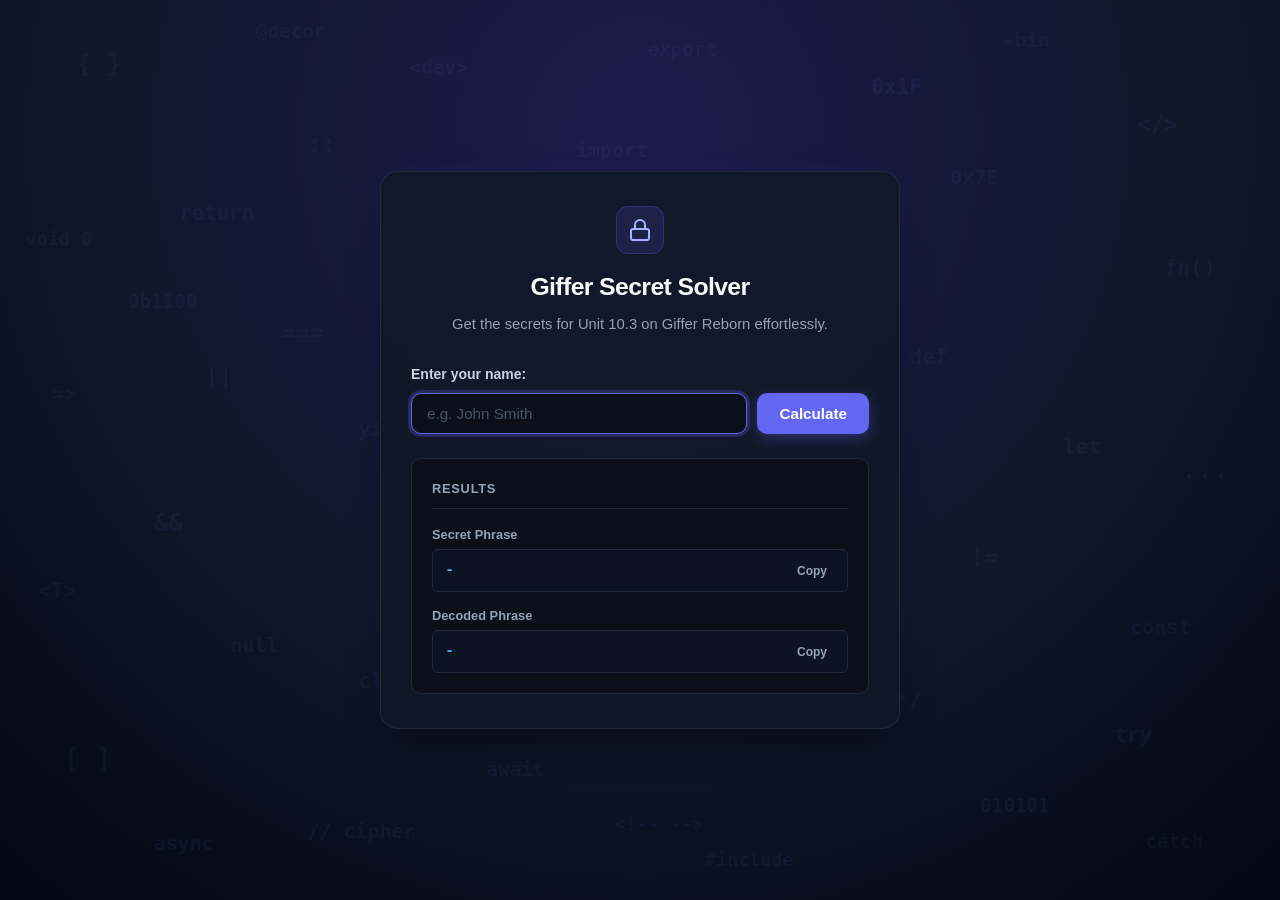
==== index.html @ 65e67128 "Initial commit" ====
<!DOCTYPE html>
<html lang="en">
<head>
    <meta charset="UTF-8">
    <meta name="viewport" content="width=device-width, initial-scale=1.0">
    <title>Giffer Secret Solver</title>
    <link rel="stylesheet" href="style.css">
</head>
<body>
    <div class="code-bg" aria-hidden="true">
        <span class="code-symbol symbol-1">{ }</span>
        <span class="code-symbol symbol-2">&lt;/&gt;</span>
        <span class="code-symbol symbol-3">[ ]</span>
        <span class="code-symbol symbol-4">const</span>
        <span class="code-symbol symbol-5">=&gt;</span>
        <span class="code-symbol symbol-6">010101</span>
        <span class="code-symbol symbol-7">0x1F</span>
        <span class="code-symbol symbol-8">// cipher</span>
        <span class="code-symbol symbol-9">fn()</span>
        <span class="code-symbol symbol-10">&amp;&amp;</span>
        <span class="code-symbol symbol-11">/* */</span>
        <span class="code-symbol symbol-12">&lt;dev&gt;</span>
        <span class="code-symbol symbol-13">return</span>
        <span class="code-symbol symbol-14">===</span>
        <span class="code-symbol symbol-15">0x7E</span>
        <span class="code-symbol symbol-16">let</span>
        <span class="code-symbol symbol-17">!=</span>
        <span class="code-symbol symbol-18">async</span>
        <span class="code-symbol symbol-19">await</span>
        <span class="code-symbol symbol-20">import</span>
        <span class="code-symbol symbol-21">export</span>
        <span class="code-symbol symbol-22">#include</span>
        <span class="code-symbol symbol-23">def</span>
        <span class="code-symbol symbol-24">null</span>
        <span class="code-symbol symbol-25">void 0</span>
        <span class="code-symbol symbol-26">::</span>
        <span class="code-symbol symbol-27">...</span>
        <span class="code-symbol symbol-28">0b1100</span>
        <span class="code-symbol symbol-29">&lt;T&gt;</span>
        <span class="code-symbol symbol-30">try</span>
        <span class="code-symbol symbol-31">catch</span>
        <span class="code-symbol symbol-32">||</span>
        <span class="code-symbol symbol-33">ptr*</span>
        <span class="code-symbol symbol-34">hash()</span>
        <span class="code-symbol symbol-35">class</span>
        <span class="code-symbol symbol-36">@decor</span>
        <span class="code-symbol symbol-37">yield</span>
        <span class="code-symbol symbol-38">&lt;!-- --&gt;</span>
        <span class="code-symbol symbol-39">~bin</span>
        <span class="code-symbol symbol-40">0xFF</span>
    </div>

    <div class="container">
        <div class="header">
            <div class="header-icon">
                <svg width="24" height="24" viewBox="0 0 24 24" fill="none" stroke="currentColor" stroke-width="2" stroke-linecap="round" stroke-linejoin="round">
                    <rect x="3" y="11" width="18" height="11" rx="2" ry="2"></rect>
                    <path d="M7 11V7a5 5 0 0 1 10 0v4"></path>
                </svg>
            </div>
            <h2>Giffer Secret Solver</h2>
            <p>Get the secrets for Unit 10.3 on Giffer Reborn effortlessly.</p>
        </div>

        <div class="form-group">
            <label for="userInput">Enter your name:</label>
            <div class="input-row">
                <input id="userInput" type="text" placeholder="e.g. John Smith" autocomplete="off" autofocus>
                <button id="submitButton" type="button">Calculate</button>
            </div>
        </div>

        <div class="results" id="outputArea">
            <div class="results-header">
                <h3>Results</h3>
            </div>
            <div class="result-item">
                <span class="result-label">Secret Phrase</span>
                <div class="result-box">
                    <span class="result-value" id="secretPhrase">-</span>
                    <button class="copy-btn" type="button" title="Copy to clipboard" onclick="copyText('secretPhrase', this)">Copy</button>
                </div>
            </div>
            <div class="result-item">
                <span class="result-label">Decoded Phrase</span>
                <div class="result-box">
                    <span class="result-value" id="decodedPhrase">-</span>
                    <button class="copy-btn" type="button" title="Copy to clipboard" onclick="copyText('decodedPhrase', this)">Copy</button>
                </div>
            </div>
        </div>
    </div>

    <script>
        const phrases = [
            "BRIGHTDAYSCOMETHFAST",
            "LOVELIVESINYOURHEART",
            "KINDNESSISALWAYSCOOL",
            "YOURBESTISGOODENOUGH",
            "DREAMSNEEDDAILYGRIND",
            "COURAGEMAKESTRUTHFUL",
            "HAPPYHEARTSHAREAMORE",
            "GRATEFULFORSMALLACTS",
            "BELIEVEINYOUROWNWAYS",
            "LAUGHTERISEVERYWHERE",
            "JOYFOUNDINEVERYTHING",
            "SUCCESSISINSIDEOFALL",
            "YESTODAYISYOURCHANCE",
            "LISTENANDGROWDAILYOK",
            "PEACESTARTSWITHINYOU",
            "FRIENDSAREGOLDENLOVE",
            "THINKSOMETHINGGOODOK",
            "POSITIVITYHELPSUSALL",
            "MAYSUNSHINEFOLLOWYOU",
            "ADVENTUREAWAITYOUNOW",
            "BETHELIGHTYOUWISHTOC",
            "SMALLACTSMEANTHEMOST",
        ];

        function toHash(string) {
            let hash = 0;

            if (string.length == 0) return hash;

            for (let i = 0; i < string.length; i++) {
                let char = string.charCodeAt(i);
                hash = ((hash << 5) - hash) + char;
                hash = hash & hash;
            }

            return hash;
        }

        function getShiftValues(passphrase) {
            return passphrase.split('').map(char => char.charCodeAt(0) - 'A'.charCodeAt(0));
        }

        function decodeWord(encodedWord, passphrase) {
            const shifts = getShiftValues(passphrase);
            return encodedWord.split('').map((char, index) => {
                const shift = shifts[index % shifts.length];
                const newCharCode = ((char.charCodeAt(0) - 'A'.charCodeAt(0) - shift + 26) % 26) + 'A'.charCodeAt(0);
                return String.fromCharCode(newCharCode);
            }).join('');
        }

        function encodeWord(word, passphrase) {
            const shifts = getShiftValues(passphrase);
            return word.split('').map((char, index) => {
                const shift = shifts[index % shifts.length];
                const newCharCode = ((char.charCodeAt(0) - 'A'.charCodeAt(0) + shift) % 26) + 'A'.charCodeAt(0);
                return String.fromCharCode(newCharCode);
            }).join('');
        }

        function phraseForName(name) {
            return phrases[Math.abs(toHash(name) % phrases.length)];
        }

        const inputField = document.getElementById('userInput');
        const submitButton = document.getElementById('submitButton');

        const secretPhrase = document.getElementById('secretPhrase');
        const decodedPhrase = document.getElementById('decodedPhrase');

        function calculate() {
            const name = inputField.value;

            const selectedPhrase = phraseForName(name);

            secretPhrase.textContent = encodeWord(selectedPhrase.toUpperCase(), name.toUpperCase());
            decodedPhrase.textContent = selectedPhrase.toUpperCase();
        }

        submitButton.addEventListener('click', calculate);

        inputField.addEventListener('keydown', function(event) {
            if (event.key === 'Enter') {
                calculate();
            }
        });

        function copyText(elementId, btnElement) {
            const text = document.getElementById(elementId).textContent;
            if (text && text !== '-') {
                navigator.clipboard.writeText(text).then(() => {
                    const originalText = btnElement.textContent;
                    btnElement.textContent = 'Copied!';
                    btnElement.style.color = '#34d399';
                    setTimeout(() => {
                        btnElement.textContent = originalText;
                        btnElement.style.color = '';
                    }, 1500);
                }).catch(() => {
                    // Fallback if clipboard API fails
                    const temp = document.createElement('textarea');
                    temp.value = text;
                    document.body.appendChild(temp);
                    temp.select();
                    document.execCommand('copy');
                    document.body.removeChild(temp);

                    const originalText = btnElement.textContent;
                    btnElement.textContent = 'Copied!';
                    btnElement.style.color = '#34d399';
                    setTimeout(() => {
                        btnElement.textContent = originalText;
                        btnElement.style.color = '';
                    }, 1500);
                });
            }
        }
    </script>
</body>
</html>
---- style.css ----
:root {
    --primary: #6366f1;
    --primary-hover: #4f46e5;
    --primary-light: rgba(99, 102, 241, 0.15);
    --bg-gradient: radial-gradient(circle at 50% 15%, #1e1b4b 0%, #0f172a 55%, #030712 100%);
    --card-bg: rgba(17, 24, 39, 0.88);
    --card-border: rgba(255, 255, 255, 0.08);
    --text-main: #f8fafc;
    --text-muted: #94a3b8;
    --border-color: #1e293b;
    --border-focus: #6366f1;
    --input-bg: #0b0f19;
    --result-bg: #0b0f19;
    --result-val: #38bdf8;
    --radius-lg: 18px;
    --radius-md: 10px;
    --radius-sm: 6px;
    --shadow: 0 20px 40px -15px rgba(0, 0, 0, 0.7), 0 0 25px rgba(99, 102, 241, 0.08);
}

* {
    box-sizing: border-box;
    margin: 0;
    padding: 0;
}

body {
    font-family: -apple-system, BlinkMacSystemFont, "Segoe UI", Roboto, "Helvetica Neue", Arial, sans-serif;
    background: #030712;
    background-image: var(--bg-gradient);
    background-attachment: fixed;
    color: var(--text-main);
    min-height: 100vh;
    display: flex;
    align-items: center;
    justify-content: center;
    padding: 24px 16px;
    line-height: 1.5;
    position: relative;
    overflow-x: hidden;
}

/* Background floating code symbols */
.code-bg {
    position: fixed;
    inset: 0;
    pointer-events: none;
    overflow: hidden;
    z-index: 0;
}

.code-symbol {
    position: absolute;
    font-family: ui-monospace, SFMono-Regular, Menlo, Monaco, Consolas, monospace;
    font-weight: 700;
    color: #818cf8;
    opacity: 0.06;
    user-select: none;
    animation: floatSymbol ease-in-out infinite alternate;
}

/* Dense distributed background symbol coordinates and sizing */
.symbol-1  { top: 5%;  left: 6%;   font-size: 1.55rem; animation-duration: 14s; }
.symbol-2  { top: 12%; right: 8%;  font-size: 1.40rem; animation-duration: 18s; animation-delay: -3s; }
.symbol-3  { top: 82%; left: 5%;   font-size: 1.65rem; animation-duration: 16s; animation-delay: -5s; }
.symbol-4  { top: 68%; right: 7%;  font-size: 1.25rem; animation-duration: 20s; animation-delay: -2s; }
.symbol-5  { top: 42%; left: 4%;   font-size: 1.35rem; animation-duration: 15s; animation-delay: -7s; }
.symbol-6  { top: 88%; right: 18%; font-size: 1.20rem; animation-duration: 19s; animation-delay: -4s; }
.symbol-7  { top: 8%;  right: 28%; font-size: 1.30rem; animation-duration: 17s; animation-delay: -8s; }
.symbol-8  { bottom: 6%; left: 24%; font-size: 1.25rem; animation-duration: 22s; animation-delay: -1s; }
.symbol-9  { top: 28%; right: 5%;  font-size: 1.35rem; animation-duration: 16s; animation-delay: -6s; }
.symbol-10 { top: 56%; left: 12%; font-size: 1.55rem; animation-duration: 21s; animation-delay: -9s; }
.symbol-11 { top: 76%; right: 28%; font-size: 1.45rem; animation-duration: 15s; animation-delay: -3s; }
.symbol-12 { top: 6%;  left: 32%; font-size: 1.20rem; animation-duration: 18s; animation-delay: -11s; }
.symbol-13 { top: 22%; left: 14%; font-size: 1.30rem; animation-duration: 16s; animation-delay: -4s; }
.symbol-14 { top: 35%; left: 22%; font-size: 1.45rem; animation-duration: 23s; animation-delay: -8s; }
.symbol-15 { top: 18%; right: 22%; font-size: 1.25rem; animation-duration: 17s; animation-delay: -12s; }
.symbol-16 { top: 48%; right: 14%; font-size: 1.30rem; animation-duration: 14s; animation-delay: -1s; }
.symbol-17 { top: 60%; right: 22%; font-size: 1.45rem; animation-duration: 19s; animation-delay: -10s; }
.symbol-18 { top: 92%; left: 12%; font-size: 1.25rem; animation-duration: 24s; animation-delay: -6s; }
.symbol-19 { top: 84%; left: 38%; font-size: 1.20rem; animation-duration: 15s; animation-delay: -13s; }
.symbol-20 { top: 15%; left: 45%; font-size: 1.25rem; animation-duration: 21s; animation-delay: -2s; }
.symbol-21 { top: 4%;  right: 44%; font-size: 1.20rem; animation-duration: 18s; animation-delay: -9s; }
.symbol-22 { top: 94%; right: 38%; font-size: 1.15rem; animation-duration: 20s; animation-delay: -15s; }
.symbol-23 { top: 38%; right: 26%; font-size: 1.30rem; animation-duration: 13s; animation-delay: -5s; }
.symbol-24 { top: 70%; left: 18%; font-size: 1.25rem; animation-duration: 22s; animation-delay: -7s; }
.symbol-25 { top: 25%; left: 2%;  font-size: 1.15rem; animation-duration: 17s; animation-delay: -14s; }
.symbol-26 { top: 14%; left: 24%; font-size: 1.50rem; animation-duration: 19s; animation-delay: -3s; }
.symbol-27 { top: 50%; right: 4%;  font-size: 1.65rem; animation-duration: 16s; animation-delay: -11s; }
.symbol-28 { top: 32%; left: 10%; font-size: 1.20rem; animation-duration: 25s; animation-delay: -16s; }
.symbol-29 { top: 64%; left: 3%;  font-size: 1.30rem; animation-duration: 14s; animation-delay: -8s; }
.symbol-30 { top: 80%; right: 10%; font-size: 1.30rem; animation-duration: 18s; animation-delay: -2s; }
.symbol-31 { top: 92%; right: 6%;  font-size: 1.20rem; animation-duration: 20s; animation-delay: -12s; }
.symbol-32 { top: 40%; left: 16%; font-size: 1.45rem; animation-duration: 15s; animation-delay: -4s; }
.symbol-33 { top: 22%; right: 35%; font-size: 1.20rem; animation-duration: 21s; animation-delay: -10s; }
.symbol-34 { top: 58%; right: 32%; font-size: 1.25rem; animation-duration: 19s; animation-delay: -5s; }
.symbol-35 { top: 74%; left: 28%; font-size: 1.30rem; animation-duration: 17s; animation-delay: -1s; }
.symbol-36 { top: 2%;  left: 20%; font-size: 1.20rem; animation-duration: 22s; animation-delay: -13s; }
.symbol-37 { top: 46%; left: 28%; font-size: 1.25rem; animation-duration: 16s; animation-delay: -7s; }
.symbol-38 { top: 90%; left: 48%; font-size: 1.15rem; animation-duration: 23s; animation-delay: -14s; }
.symbol-39 { top: 3%;  right: 18%; font-size: 1.20rem; animation-duration: 18s; animation-delay: -6s; }
.symbol-40 { top: 62%; right: 40%; font-size: 1.30rem; animation-duration: 15s; animation-delay: -9s; }

@keyframes floatSymbol {
    0% {
        transform: translateY(0px) rotate(0deg) scale(1);
        opacity: 0.04;
    }
    50% {
        opacity: 0.08;
    }
    100% {
        transform: translateY(-18px) rotate(5deg) scale(1.05);
        opacity: 0.04;
    }
}

.container {
    width: 100%;
    max-width: 520px;
    background: var(--card-bg);
    backdrop-filter: blur(12px);
    -webkit-backdrop-filter: blur(12px);
    border-radius: var(--radius-lg);
    box-shadow: var(--shadow);
    border: 1px solid var(--card-border);
    padding: 34px 30px;
    position: relative;
    z-index: 1;
    animation: fadeIn 0.4s ease-out;
}

@keyframes fadeIn {
    from {
        opacity: 0;
        transform: translateY(10px);
    }
    to {
        opacity: 1;
        transform: translateY(0);
    }
}

.header {
    text-align: center;
    margin-bottom: 28px;
}

.header-icon {
    display: inline-flex;
    align-items: center;
    justify-content: center;
    width: 48px;
    height: 48px;
    background: var(--primary-light);
    color: #a5b4fc;
    border: 1px solid rgba(99, 102, 241, 0.25);
    border-radius: 12px;
    margin-bottom: 14px;
}

.header h2 {
    font-size: 1.55rem;
    font-weight: 700;
    color: var(--text-main);
    letter-spacing: -0.025em;
    margin-bottom: 8px;
}

.header p {
    color: var(--text-muted);
    font-size: 0.925rem;
    line-height: 1.55;
}

.form-group {
    margin-bottom: 24px;
}

label {
    display: block;
    font-size: 0.875rem;
    font-weight: 600;
    color: #cbd5e1;
    margin-bottom: 8px;
}

.input-row {
    display: flex;
    gap: 10px;
}

input[type="text"] {
    flex: 1;
    padding: 11px 15px;
    background-color: var(--input-bg);
    border: 1.5px solid var(--border-color);
    border-radius: var(--radius-md);
    font-size: 0.95rem;
    color: var(--text-main);
    transition: border-color 0.2s, box-shadow 0.2s;
    outline: none;
}

input[type="text"]::placeholder {
    color: #475569;
}

input[type="text"]:focus {
    border-color: var(--border-focus);
    box-shadow: 0 0 0 3px rgba(99, 102, 241, 0.25);
}

button#submitButton {
    padding: 11px 22px;
    background: var(--primary);
    color: #ffffff;
    border: none;
    border-radius: var(--radius-md);
    font-size: 0.95rem;
    font-weight: 600;
    cursor: pointer;
    transition: background-color 0.2s, transform 0.1s, box-shadow 0.2s;
    display: inline-flex;
    align-items: center;
    justify-content: center;
    white-space: nowrap;
    box-shadow: 0 4px 14px rgba(99, 102, 241, 0.35);
}

button#submitButton:hover {
    background: var(--primary-hover);
    box-shadow: 0 6px 18px rgba(99, 102, 241, 0.45);
}

button#submitButton:active {
    transform: scale(0.98);
}

.results {
    background: var(--result-bg);
    border: 1px solid var(--border-color);
    border-radius: var(--radius-md);
    padding: 20px;
    transition: all 0.3s ease;
}

.results-header {
    display: flex;
    align-items: center;
    justify-content: space-between;
    margin-bottom: 16px;
    padding-bottom: 10px;
    border-bottom: 1px solid var(--border-color);
}

.results h3 {
    font-size: 0.8rem;
    text-transform: uppercase;
    letter-spacing: 0.06em;
    color: var(--text-muted);
    font-weight: 700;
}

.result-item {
    margin-bottom: 14px;
}

.result-item:last-child {
    margin-bottom: 0;
}

.result-label {
    display: block;
    font-size: 0.8rem;
    font-weight: 600;
    color: #94a3b8;
    margin-bottom: 5px;
}

.result-box {
    display: flex;
    align-items: center;
    justify-content: space-between;
    background: rgba(15, 23, 42, 0.6);
    border: 1px solid var(--border-color);
    border-radius: var(--radius-sm);
    padding: 9px 12px;
    min-height: 42px;
    gap: 8px;
}

.result-value {
    font-family: ui-monospace, SFMono-Regular, Menlo, Monaco, Consolas, "Liberation Mono", "Courier New", monospace;
    font-size: 0.95rem;
    font-weight: 600;
    color: var(--result-val);
    word-break: break-all;
    letter-spacing: 0.03em;
}

.copy-btn {
    background: transparent;
    border: none;
    color: var(--text-muted);
    cursor: pointer;
    padding: 4px 8px;
    border-radius: var(--radius-sm);
    font-size: 0.75rem;
    font-weight: 600;
    transition: all 0.15s ease;
    display: inline-flex;
    align-items: center;
    gap: 4px;
    flex-shrink: 0;
}

.copy-btn:hover {
    background: var(--primary-light);
    color: #a5b4fc;
}

.copy-btn:active {
    transform: scale(0.95);
}

@media (max-width: 480px) {
    .container {
        padding: 24px 20px;
    }

    .input-row {
        flex-direction: column;
    }

    button#submitButton {
        width: 100%;
    }
}
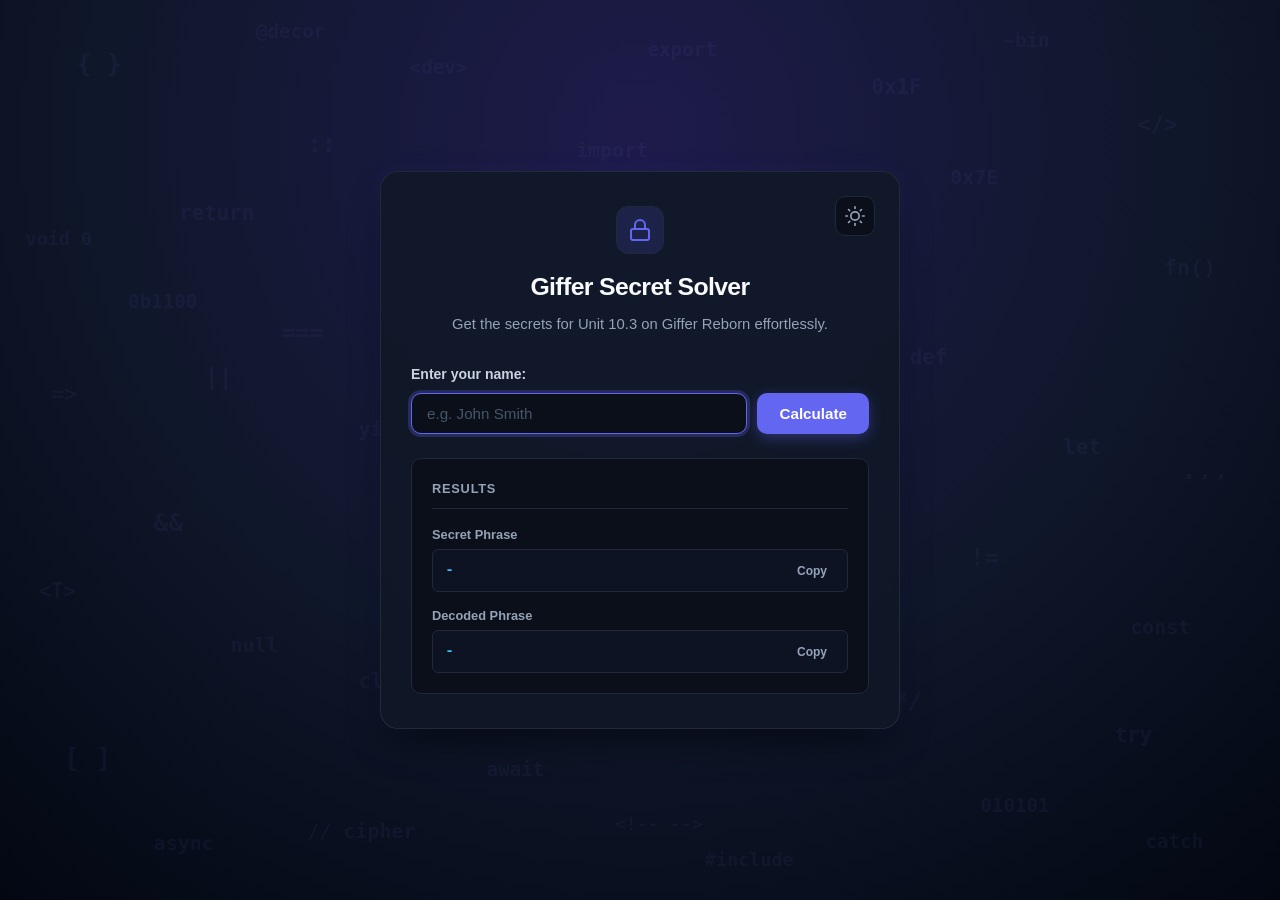
==== commit 66a4de62: "Add light mode theme toggle" ====
--- a/index.html
+++ b/index.html
@@ -51,6 +51,22 @@
     </div>
 
     <div class="container">
+        <button id="themeToggle" class="theme-toggle" type="button" aria-label="Switch to light mode" title="Switch to light mode">
+            <svg class="icon-sun" viewBox="0 0 24 24" fill="none" stroke="currentColor" stroke-linecap="round" stroke-linejoin="round">
+                <circle cx="12" cy="12" r="5"></circle>
+                <line x1="12" y1="1" x2="12" y2="3"></line>
+                <line x1="12" y1="21" x2="12" y2="23"></line>
+                <line x1="4.22" y1="4.22" x2="5.64" y2="5.64"></line>
+                <line x1="18.36" y1="18.36" x2="19.78" y2="19.78"></line>
+                <line x1="1" y1="12" x2="3" y2="12"></line>
+                <line x1="21" y1="12" x2="23" y2="12"></line>
+                <line x1="4.22" y1="19.78" x2="5.64" y2="18.36"></line>
+                <line x1="18.36" y1="5.64" x2="19.78" y2="4.22"></line>
+            </svg>
+            <svg class="icon-moon" viewBox="0 0 24 24" fill="none" stroke="currentColor" stroke-linecap="round" stroke-linejoin="round">
+                <path d="M21 12.79A9 9 0 1 1 11.21 3 7 7 0 0 0 21 12.79z"></path>
+            </svg>
+        </button>
         <div class="header">
             <div class="header-icon">
                 <svg width="24" height="24" viewBox="0 0 24 24" fill="none" stroke="currentColor" stroke-width="2" stroke-linecap="round" stroke-linejoin="round">
@@ -157,6 +173,41 @@
             return phrases[Math.abs(toHash(name) % phrases.length)];
         }
 
+        const themeToggleBtn = document.getElementById('themeToggle');
+
+        function getPreferredTheme() {
+            const saved = localStorage.getItem('theme');
+            if (saved === 'light' || saved === 'dark') {
+                return saved;
+            }
+            return 'dark'; // Default to dark mode
+        }
+
+        function setTheme(theme) {
+            document.documentElement.setAttribute('data-theme', theme);
+            try {
+                localStorage.setItem('theme', theme);
+            } catch (e) {
+                // Ignore storage errors if disabled
+            }
+            if (themeToggleBtn) {
+                const nextLabel = theme === 'dark' ? 'Switch to light mode' : 'Switch to dark mode';
+                themeToggleBtn.setAttribute('aria-label', nextLabel);
+                themeToggleBtn.setAttribute('title', nextLabel);
+            }
+        }
+
+        // Initialize default theme (dark mode by default)
+        setTheme(getPreferredTheme());
+
+        if (themeToggleBtn) {
+            themeToggleBtn.addEventListener('click', function() {
+                const currentTheme = document.documentElement.getAttribute('data-theme') || 'dark';
+                const nextTheme = currentTheme === 'dark' ? 'light' : 'dark';
+                setTheme(nextTheme);
+            });
+        }
+
         const inputField = document.getElementById('userInput');
         const submitButton = document.getElementById('submitButton');
 
--- a/style.css
+++ b/style.css
@@ -2,22 +2,49 @@
     --primary: #6366f1;
     --primary-hover: #4f46e5;
     --primary-light: rgba(99, 102, 241, 0.15);
+    --bg-base: #030712;
     --bg-gradient: radial-gradient(circle at 50% 15%, #1e1b4b 0%, #0f172a 55%, #030712 100%);
     --card-bg: rgba(17, 24, 39, 0.88);
     --card-border: rgba(255, 255, 255, 0.08);
     --text-main: #f8fafc;
     --text-muted: #94a3b8;
+    --label-color: #cbd5e1;
     --border-color: #1e293b;
     --border-focus: #6366f1;
     --input-bg: #0b0f19;
+    --placeholder-color: #475569;
     --result-bg: #0b0f19;
+    --result-box-bg: rgba(15, 23, 42, 0.6);
     --result-val: #38bdf8;
+    --code-symbol-color: #818cf8;
     --radius-lg: 18px;
     --radius-md: 10px;
     --radius-sm: 6px;
     --shadow: 0 20px 40px -15px rgba(0, 0, 0, 0.7), 0 0 25px rgba(99, 102, 241, 0.08);
 }
 
+[data-theme="light"] {
+    --primary: #4f46e5;
+    --primary-hover: #4338ca;
+    --primary-light: rgba(79, 70, 229, 0.1);
+    --bg-base: #f8fafc;
+    --bg-gradient: radial-gradient(circle at 50% 10%, #e0e7ff 0%, #f1f5f9 50%, #f8fafc 100%);
+    --card-bg: rgba(255, 255, 255, 0.92);
+    --card-border: rgba(226, 232, 240, 0.9);
+    --text-main: #0f172a;
+    --text-muted: #64748b;
+    --label-color: #334155;
+    --border-color: #cbd5e1;
+    --border-focus: #4f46e5;
+    --input-bg: #ffffff;
+    --placeholder-color: #94a3b8;
+    --result-bg: #f8fafc;
+    --result-box-bg: #f1f5f9;
+    --result-val: #0284c7;
+    --code-symbol-color: #6366f1;
+    --shadow: 0 20px 40px -15px rgba(15, 23, 42, 0.12), 0 0 25px rgba(79, 70, 229, 0.08);
+}
+
 * {
     box-sizing: border-box;
     margin: 0;
@@ -26,7 +53,7 @@
 
 body {
     font-family: -apple-system, BlinkMacSystemFont, "Segoe UI", Roboto, "Helvetica Neue", Arial, sans-serif;
-    background: #030712;
+    background: var(--bg-base);
     background-image: var(--bg-gradient);
     background-attachment: fixed;
     color: var(--text-main);
@@ -38,6 +65,7 @@
     line-height: 1.5;
     position: relative;
     overflow-x: hidden;
+    transition: background-color 0.3s ease, color 0.3s ease;
 }
 
 /* Background floating code symbols */
@@ -53,7 +81,7 @@
     position: absolute;
     font-family: ui-monospace, SFMono-Regular, Menlo, Monaco, Consolas, monospace;
     font-weight: 700;
-    color: #818cf8;
+    color: var(--code-symbol-color);
     opacity: 0.06;
     user-select: none;
     animation: floatSymbol ease-in-out infinite alternate;
@@ -128,6 +156,57 @@
     position: relative;
     z-index: 1;
     animation: fadeIn 0.4s ease-out;
+    transition: background-color 0.3s ease, border-color 0.3s ease, box-shadow 0.3s ease;
+}
+
+.theme-toggle {
+    position: absolute;
+    top: 24px;
+    right: 24px;
+    background: var(--input-bg);
+    border: 1px solid var(--border-color);
+    color: var(--text-muted);
+    border-radius: var(--radius-md);
+    width: 40px;
+    height: 40px;
+    display: inline-flex;
+    align-items: center;
+    justify-content: center;
+    cursor: pointer;
+    transition: all 0.2s ease;
+}
+
+.theme-toggle:hover {
+    color: var(--text-main);
+    border-color: var(--border-focus);
+    background: var(--primary-light);
+    transform: translateY(-1px);
+}
+
+.theme-toggle:active {
+    transform: translateY(0);
+}
+
+.theme-toggle svg {
+    width: 20px;
+    height: 20px;
+    stroke-width: 2;
+}
+
+.theme-toggle .icon-moon {
+    display: none;
+}
+
+.theme-toggle .icon-sun {
+    display: block;
+}
+
+[data-theme="light"] .theme-toggle .icon-sun {
+    display: none;
+}
+
+[data-theme="light"] .theme-toggle .icon-moon {
+    display: block;
 }
 
 @keyframes fadeIn {
@@ -153,10 +232,11 @@
     width: 48px;
     height: 48px;
     background: var(--primary-light);
-    color: #a5b4fc;
-    border: 1px solid rgba(99, 102, 241, 0.25);
+    color: var(--primary);
+    border: 1px solid var(--border-color);
     border-radius: 12px;
     margin-bottom: 14px;
+    transition: all 0.3s ease;
 }
 
 .header h2 {
@@ -165,12 +245,14 @@
     color: var(--text-main);
     letter-spacing: -0.025em;
     margin-bottom: 8px;
+    transition: color 0.3s ease;
 }
 
 .header p {
     color: var(--text-muted);
     font-size: 0.925rem;
     line-height: 1.55;
+    transition: color 0.3s ease;
 }
 
 .form-group {
@@ -181,8 +263,9 @@
     display: block;
     font-size: 0.875rem;
     font-weight: 600;
-    color: #cbd5e1;
+    color: var(--label-color);
     margin-bottom: 8px;
+    transition: color 0.3s ease;
 }
 
 .input-row {
@@ -198,12 +281,12 @@
     border-radius: var(--radius-md);
     font-size: 0.95rem;
     color: var(--text-main);
-    transition: border-color 0.2s, box-shadow 0.2s;
+    transition: border-color 0.2s, box-shadow 0.2s, background-color 0.3s ease, color 0.3s ease;
     outline: none;
 }
 
 input[type="text"]::placeholder {
-    color: #475569;
+    color: var(--placeholder-color);
 }
 
 input[type="text"]:focus {
@@ -274,20 +357,22 @@
     display: block;
     font-size: 0.8rem;
     font-weight: 600;
-    color: #94a3b8;
+    color: var(--text-muted);
     margin-bottom: 5px;
+    transition: color 0.3s ease;
 }
 
 .result-box {
     display: flex;
     align-items: center;
     justify-content: space-between;
-    background: rgba(15, 23, 42, 0.6);
+    background: var(--result-box-bg);
     border: 1px solid var(--border-color);
     border-radius: var(--radius-sm);
     padding: 9px 12px;
     min-height: 42px;
     gap: 8px;
+    transition: background-color 0.3s ease, border-color 0.3s ease;
 }
 
 .result-value {
@@ -297,6 +382,7 @@
     color: var(--result-val);
     word-break: break-all;
     letter-spacing: 0.03em;
+    transition: color 0.3s ease;
 }
 
 .copy-btn {
@@ -317,7 +403,7 @@
 
 .copy-btn:hover {
     background: var(--primary-light);
-    color: #a5b4fc;
+    color: var(--primary);
 }
 
 .copy-btn:active {
@@ -329,6 +415,13 @@
         padding: 24px 20px;
     }
 
+    .theme-toggle {
+        top: 16px;
+        right: 16px;
+        width: 36px;
+        height: 36px;
+    }
+
     .input-row {
         flex-direction: column;
     }
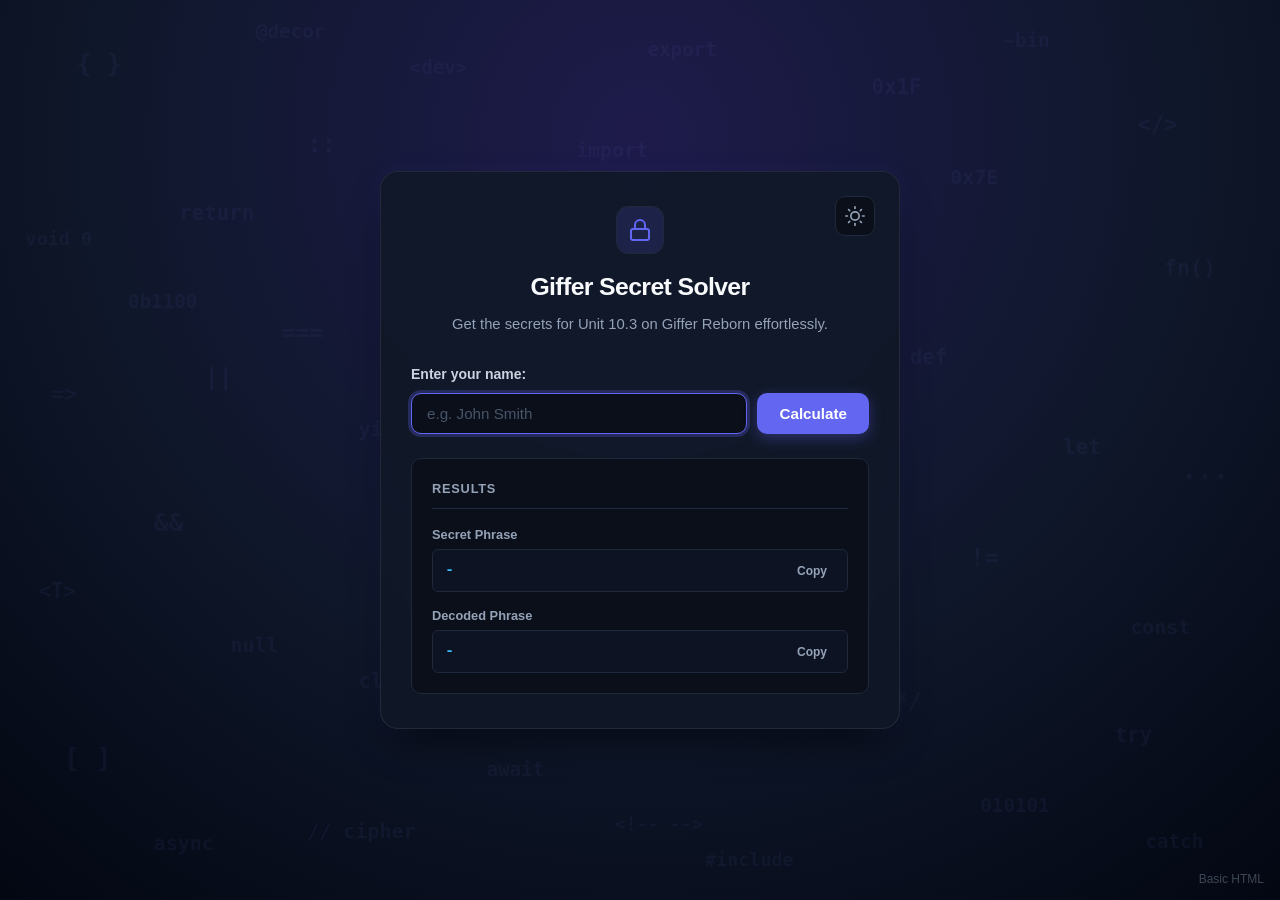
==== commit d6eee0ae: "Add basic HTML version" ====
--- a/index.html
+++ b/index.html
@@ -4,6 +4,7 @@
     <meta charset="UTF-8">
     <meta name="viewport" content="width=device-width, initial-scale=1.0">
     <title>Giffer Secret Solver</title>
+    <link rel="icon" type="image/svg+xml" href="favicon.svg">
     <link rel="stylesheet" href="style.css">
 </head>
 <body>
@@ -107,6 +108,8 @@
         </div>
     </div>
 
+    <a href="basic.html" class="corner-link" title="Switch to basic HTML version">Basic HTML</a>
+
     <script>
         const phrases = [
             "BRIGHTDAYSCOMETHFAST",
--- a/style.css
+++ b/style.css
@@ -26,11 +26,15 @@
 [data-theme="light"] {
     --primary: #4f46e5;
     --primary-hover: #4338ca;
-    --primary-light: rgba(79, 70, 229, 0.1);
+    --primary-light: rgba(79, 70, 229, 0.12);
     --bg-base: #f8fafc;
-    --bg-gradient: radial-gradient(circle at 50% 10%, #e0e7ff 0%, #f1f5f9 50%, #f8fafc 100%);
-    --card-bg: rgba(255, 255, 255, 0.92);
-    --card-border: rgba(226, 232, 240, 0.9);
+    --bg-gradient: radial-gradient(circle at 10% 15%, #e0e7ff 0%, transparent 40%),
+                   radial-gradient(circle at 90% 10%, #fae8ff 0%, transparent 35%),
+                   radial-gradient(circle at 85% 85%, #e0f2fe 0%, transparent 40%),
+                   radial-gradient(circle at 15% 85%, #fce7f3 0%, transparent 35%),
+                   radial-gradient(circle at 50% 45%, #ffffff 0%, #f1f5f9 100%);
+    --card-bg: rgba(255, 255, 255, 0.90);
+    --card-border: rgba(226, 232, 240, 0.95);
     --text-main: #0f172a;
     --text-muted: #64748b;
     --label-color: #334155;
@@ -41,8 +45,8 @@
     --result-bg: #f8fafc;
     --result-box-bg: #f1f5f9;
     --result-val: #0284c7;
-    --code-symbol-color: #6366f1;
-    --shadow: 0 20px 40px -15px rgba(15, 23, 42, 0.12), 0 0 25px rgba(79, 70, 229, 0.08);
+    --code-symbol-color: #4f46e5;
+    --shadow: 0 20px 40px -15px rgba(79, 70, 229, 0.14), 0 0 25px rgba(99, 102, 241, 0.08);
 }
 
 * {
@@ -85,6 +89,31 @@
     opacity: 0.06;
     user-select: none;
     animation: floatSymbol ease-in-out infinite alternate;
+}
+
+/* Light mode enhanced symbol contrast and colorful syntax accents */
+[data-theme="light"] .code-symbol {
+    animation-name: floatSymbolLight;
+}
+
+[data-theme="light"] .code-symbol:nth-child(5n+1) {
+    color: #4f46e5;
+}
+
+[data-theme="light"] .code-symbol:nth-child(5n+2) {
+    color: #0284c7;
+}
+
+[data-theme="light"] .code-symbol:nth-child(5n+3) {
+    color: #7c3aed;
+}
+
+[data-theme="light"] .code-symbol:nth-child(5n+4) {
+    color: #059669;
+}
+
+[data-theme="light"] .code-symbol:nth-child(5n+5) {
+    color: #db2777;
 }
 
 /* Dense distributed background symbol coordinates and sizing */
@@ -143,6 +172,20 @@
     }
 }
 
+@keyframes floatSymbolLight {
+    0% {
+        transform: translateY(0px) rotate(0deg) scale(1);
+        opacity: 0.22;
+    }
+    50% {
+        opacity: 0.38;
+    }
+    100% {
+        transform: translateY(-18px) rotate(5deg) scale(1.05);
+        opacity: 0.22;
+    }
+}
+
 .container {
     width: 100%;
     max-width: 520px;
@@ -410,6 +453,25 @@
     transform: scale(0.95);
 }
 
+.corner-link {
+    position: fixed;
+    bottom: 12px;
+    right: 16px;
+    font-size: 0.75rem;
+    color: var(--text-muted);
+    opacity: 0.4;
+    text-decoration: none;
+    z-index: 10;
+    transition: opacity 0.2s ease, color 0.2s ease;
+    user-select: none;
+}
+
+.corner-link:hover {
+    opacity: 0.9;
+    color: var(--text-main);
+    text-decoration: underline;
+}
+
 @media (max-width: 480px) {
     .container {
         padding: 24px 20px;
